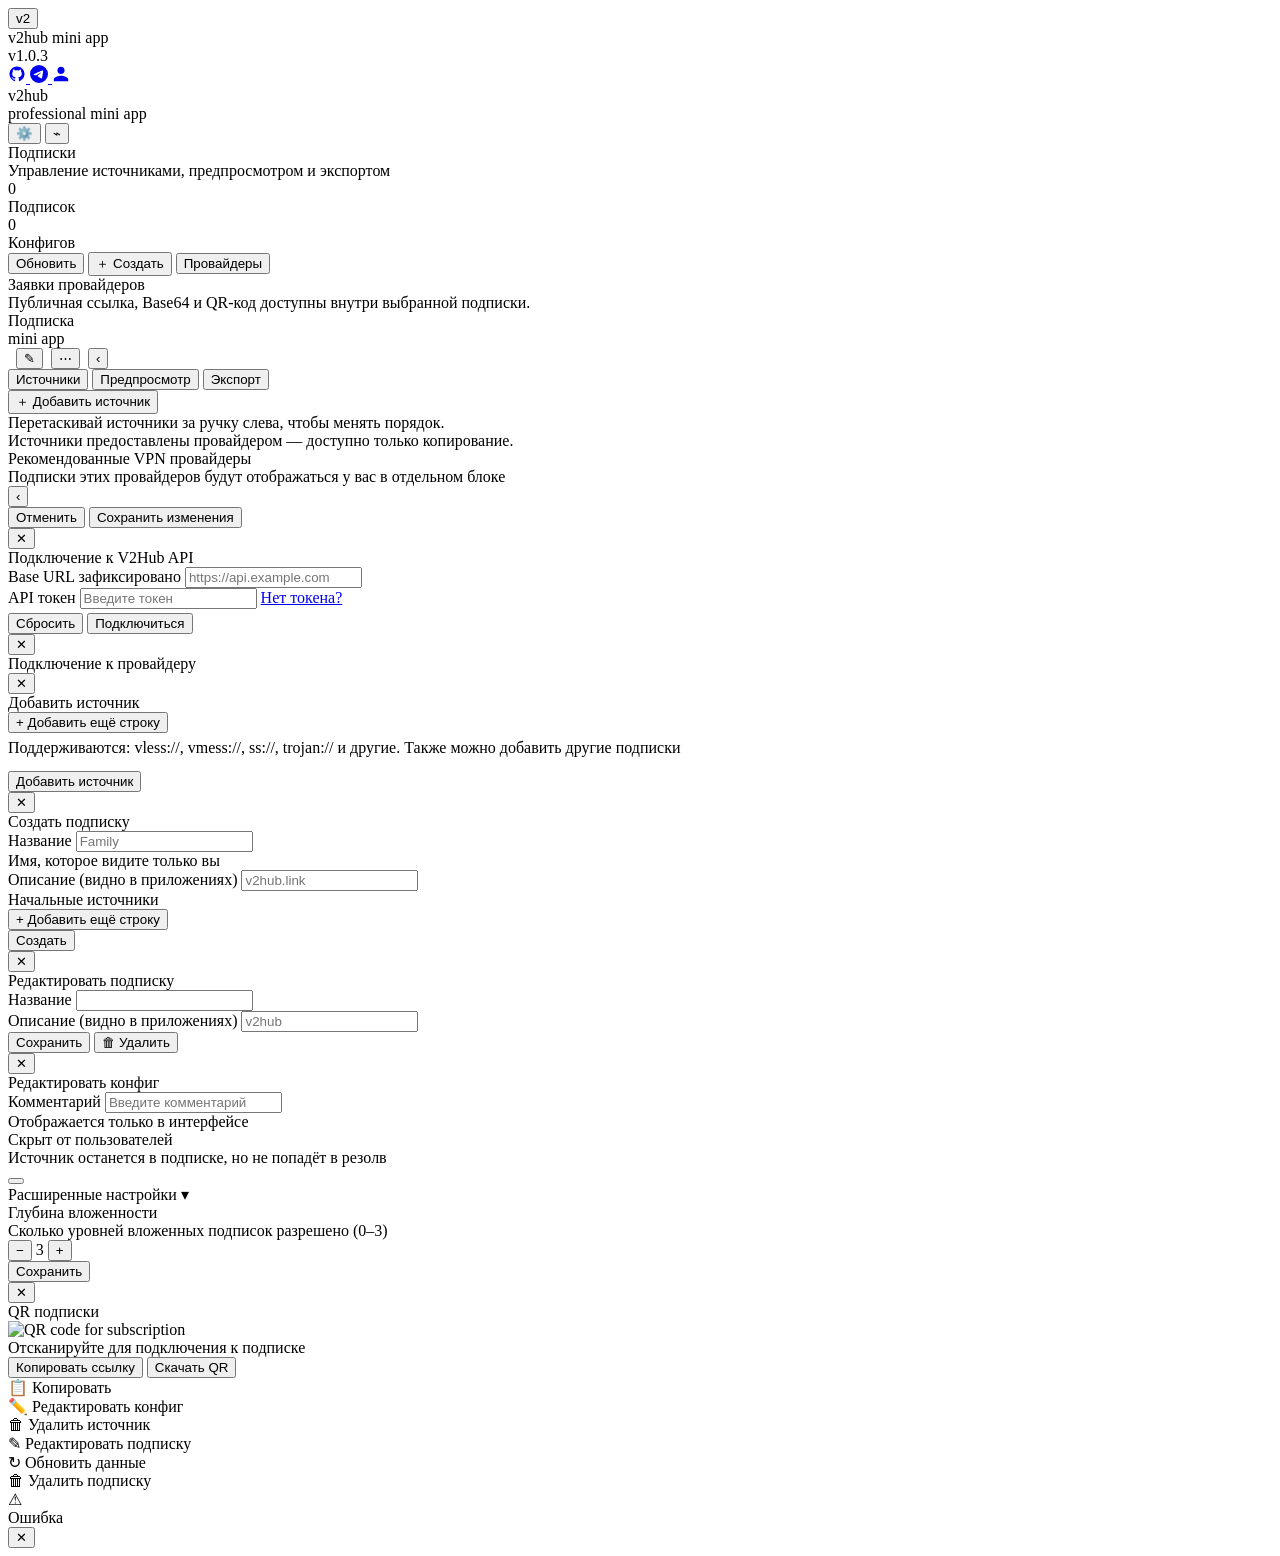
==== frontend/index.html @ 5d33c719 "fix(providers): improve provider connection management Move pending provider connections below user " ====
<!doctype html>
<html lang="ru">
  <head>
    <meta charset="utf-8" />
    <meta
      name="viewport"
      content="width=device-width, initial-scale=1, maximum-scale=1, user-scalable=no"
    />
    <title>v2hub</title>

    <!-- Telegram Mini Apps SDK -->
    <script src="https://telegram.org/js/telegram-web-app.js"></script>

    <!-- styles -->
    <link rel="stylesheet" href="/static/styles/variables.css" />
    <link rel="stylesheet" href="/static/styles/base.css" />
    <link rel="stylesheet" href="/static/styles/layout.css" />
    <link rel="stylesheet" href="/static/styles/components.css" />
    <link rel="stylesheet" href="/static/styles/components-advanced.css" />
    <link rel="stylesheet" href="/static/styles/modals.css" />
    <link rel="stylesheet" href="/static/styles/mobile.css" />
    <!-- styles -->
  </head>

  <body>
    <div class="app-shell">
      <div class="app">
        <header class="topbar">
          <div class="brand">
            <button
              class="brand-mark"
              type="button"
              id="brand-mark-btn"
              onclick="toggleAboutPopup()"
              title="О приложении"
              aria-label="О приложении"
            >
              v2
            </button>

            <!-- About popup -->
            <div class="about-popup" id="about-popup" aria-hidden="true">
              <div class="about-name">v2hub mini app</div>
              <div class="about-version" id="about-version">v1.0.3</div>
              <div class="about-links">
                <a
                  class="about-link"
                  href="https://github.com/nestthub"
                  target="_blank"
                  rel="noopener"
                  title="GitHub"
                >
                  <svg
                    viewBox="0 0 24 24"
                    fill="currentColor"
                    width="18"
                    height="18"
                  >
                    <path
                      d="M12 2C6.477 2 2 6.477 2 12c0 4.418 2.865 8.166 6.839 9.489.5.092.682-.217.682-.482 0-.237-.009-.868-.014-1.703-2.782.605-3.369-1.342-3.369-1.342-.454-1.154-1.11-1.462-1.11-1.462-.908-.62.069-.608.069-.608 1.003.07 1.531 1.03 1.531 1.03.892 1.529 2.341 1.087 2.91.832.092-.647.35-1.088.636-1.338-2.22-.253-4.555-1.11-4.555-4.943 0-1.091.39-1.984 1.029-2.683-.103-.253-.446-1.27.098-2.647 0 0 .84-.268 2.75 1.026A9.578 9.578 0 0 1 12 6.836a9.59 9.59 0 0 1 2.504.337c1.909-1.294 2.747-1.026 2.747-1.026.546 1.377.202 2.394.1 2.647.64.699 1.028 1.592 1.028 2.683 0 3.842-2.339 4.687-4.566 4.935.359.309.678.919.678 1.852 0 1.336-.012 2.415-.012 2.741 0 .267.18.578.688.48C19.138 20.163 22 16.418 22 12c0-5.523-4.477-10-10-10z"
                    />
                  </svg>
                </a>
                <a
                  class="about-link"
                  href="https://t.me/v2hubot"
                  target="_blank"
                  rel="noopener"
                  title="Telegram бот"
                >
                  <svg
                    viewBox="0 0 24 24"
                    fill="currentColor"
                    width="18"
                    height="18"
                  >
                    <path
                      d="M11.944 0A12 12 0 0 0 0 12a12 12 0 0 0 12 12 12 12 0 0 0 12-12A12 12 0 0 0 12 0a12 12 0 0 0-.056 0zm4.962 7.224c.1-.002.321.023.465.14a.506.506 0 0 1 .171.325c.016.093.036.306.02.472-.18 1.898-.962 6.502-1.36 8.627-.168.9-.499 1.201-.82 1.23-.696.065-1.225-.46-1.9-.902-1.056-.693-1.653-1.124-2.678-1.8-1.185-.78-.417-1.21.258-1.91.177-.184 3.247-2.977 3.307-3.23.007-.032.014-.15-.056-.212s-.174-.041-.249-.024c-.106.024-1.793 1.14-5.061 3.345-.48.33-.913.49-1.302.48-.428-.008-1.252-.241-1.865-.44-.752-.245-1.349-.374-1.297-.789.027-.216.325-.437.893-.663 3.498-1.524 5.83-2.529 6.998-3.014 3.332-1.386 4.025-1.627 4.476-1.635z"
                    />
                  </svg>
                </a>
                <a
                  class="about-link"
                  href="https://t.me/nestt"
                  target="_blank"
                  rel="noopener"
                  title="Разработчик"
                >
                  <svg
                    viewBox="0 0 24 24"
                    fill="currentColor"
                    width="18"
                    height="18"
                  >
                    <path
                      d="M12 12c2.7 0 4.8-2.1 4.8-4.8S14.7 2.4 12 2.4 7.2 4.5 7.2 7.2 9.3 12 12 12zm0 2.4c-3.2 0-9.6 1.6-9.6 4.8v2.4h19.2v-2.4c0-3.2-6.4-4.8-9.6-4.8z"
                    />
                  </svg>
                </a>
              </div>
            </div>

            <div class="brand-copy">
              <div class="brand-title">v2hub</div>
              <div class="brand-subtitle">professional mini app</div>
            </div>
          </div>
          <div class="topbar-actions">
            <button
              id="btn-settings"
              class="icon-btn primary"
              type="button"
              onclick="openSettings()"
              title="Настройки"
            >
              ⚙️
            </button>

            <button
              id="btn-connect"
              class="icon-btn primary"
              type="button"
              onclick="openConnectModal()"
              title="Подключение"
            >
              ⌁
            </button>
          </div>
        </header>

        <div class="layout">
          <!-- List Screen -->
          <section class="panel screen active" id="screen-list">
            <div class="detail-head">
              <div>
                <div class="detail-title">Подписки</div>
                <div class="detail-subtitle">
                  Управление источниками, предпросмотром и экспортом
                </div>
              </div>
            </div>
            <div class="section">
              <div class="stats-row">
                <div class="stat">
                  <div class="stat-value" id="stat-subs">0</div>
                  <div class="stat-label">Подписок</div>
                </div>
                <div class="stat">
                  <div class="stat-value" id="stat-sources">0</div>
                  <div class="stat-label">Конфигов</div>
                </div>
              </div>
              <div class="toolbar">
                <button
                  class="btn btn-secondary"
                  type="button"
                  onclick="reloadAll()"
                >
                  Обновить
                </button>
                <button
                  class="btn btn-primary"
                  type="button"
                  onclick="openCreateModal()"
                >
                  ＋ Создать
                </button>
                <button
                  class="btn btn-secondary"
                  type="button"
                  onclick="openProviders()"
                >
                  Провайдеры
                </button>
              </div>
              <div class="list" id="subs-list"></div>
              <div class="section hidden" id="pending-providers-section">
                <div class="pending-providers-header">
                  <span class="pending-providers-title"
                    >Заявки провайдеров</span
                  >
                </div>
                <div
                  class="pending-providers-list"
                  id="pending-providers-list"
                ></div>
              </div>
              <div class="connect-banner">
                Публичная ссылка, Base64 и QR-код доступны внутри выбранной
                подписки.
              </div>
            </div>
          </section>

          <!-- Editor Screen -->
          <section class="panel screen" id="screen-editor">
            <div class="editor-shell">
              <div class="detail-head">
                <div style="min-width: 0; flex: 1">
                  <div class="detail-title" id="editor-title">Подписка</div>
                  <div class="detail-subtitle" id="editor-subtitle">
                    mini app
                  </div>
                </div>
                <div
                  style="
                    display: flex;
                    gap: 8px;
                    align-items: center;
                    flex-shrink: 0;
                  "
                >
                  <div
                    class="provider-badge hidden"
                    id="editor-provider-badge"
                    role="button"
                    tabindex="0"
                    title="Показать статус подключения к провайдеру"
                    onclick="openProviderConnectionModal()"
                    onkeydown="
                      if (event.key === 'Enter' || event.key === ' ') {
                        event.preventDefault();
                        openProviderConnectionModal();
                      }
                    "
                  ></div>
                  <button
                    class="icon-btn"
                    type="button"
                    id="edit-sub-btn"
                    onclick="openEditSubModal()"
                    title="Редактировать"
                  >
                    ✎
                  </button>
                  <button
                    class="icon-btn"
                    type="button"
                    id="editor-menu-btn"
                    onclick="openEditorMenu(event)"
                    title="Меню"
                  >
                    ⋯
                  </button>
                  <button
                    class="icon-btn"
                    type="button"
                    onclick="goBack()"
                    title="Назад"
                  >
                    ‹
                  </button>
                </div>
              </div>
              <div class="tabs">
                <button
                  class="tab active"
                  type="button"
                  data-tab="sources"
                  onclick="switchTab('sources')"
                >
                  Источники
                </button>
                <button
                  class="tab"
                  type="button"
                  data-tab="preview"
                  onclick="switchTab('preview')"
                >
                  Предпросмотр
                </button>
                <button
                  class="tab"
                  type="button"
                  data-tab="export"
                  onclick="switchTab('export')"
                >
                  Экспорт
                </button>
              </div>
              <div class="content tab-content" id="tab-sources">
                <div class="sources-toolbar" id="sources-toolbar">
                  <button
                    class="btn btn-secondary"
                    type="button"
                    id="add-source-btn"
                    onclick="openAddSourceModal()"
                  >
                    ＋ Добавить источник
                  </button>
                  <div class="hint" id="sources-reorder-hint">
                    Перетаскивай источники за ручку слева, чтобы менять порядок.
                  </div>
                  <div class="hint hidden" id="sources-readonly-hint">
                    Источники предоставлены провайдером — доступно только
                    копирование.
                  </div>
                </div>
                <div class="sources-list" id="sources-list"></div>
                <div class="drag-hint" id="drag-hint" style="display: none">
                  Перетащите источник для изменения порядка
                </div>
              </div>
              <div
                class="content tab-content"
                id="tab-preview"
                style="display: none"
              >
                <div class="preview-grid" id="stats-grid"></div>
                <div class="preview-box" id="preview-box"></div>
                <div class="preview-footer" id="preview-footer"></div>
              </div>
              <div
                class="content tab-content"
                id="tab-export"
                style="display: none"
              >
                <div class="export-grid">
                  <div class="export-block">
                    <div class="export-label">Публичная ссылка</div>
                    <div class="export-desc">
                      Используйте её для подключения к подписке
                    </div>
                    <div class="export-box">
                      <div class="export-value" id="export-url">—</div>
                      <button
                        class="copy-btn"
                        type="button"
                        onclick="copyExportUrl()"
                      >
                        ⎘
                      </button>
                    </div>
                  </div>
                  <div class="export-block">
                    <div class="export-label">Base64</div>
                    <div class="export-desc">
                      Строка для клиентов, поддерживающих импорт подписок
                    </div>
                    <div class="export-box">
                      <div class="export-value" id="export-b64">—</div>
                      <button
                        class="copy-btn"
                        type="button"
                        onclick="copyB64()"
                      >
                        ⎘
                      </button>
                    </div>
                  </div>
                  <div class="export-actions">
                    <button
                      class="btn btn-secondary"
                      type="button"
                      onclick="copyExportUrl()"
                    >
                      Копировать ссылку
                    </button>
                    <button
                      class="btn btn-secondary"
                      type="button"
                      onclick="openQrModal()"
                    >
                      QR подписки
                    </button>
                    <button
                      class="btn btn-primary"
                      type="button"
                      onclick="downloadBundle()"
                    >
                      Скачать
                    </button>
                  </div>
                </div>
              </div>
            </div>
          </section>

          <!-- Recommended Providers Screen -->
          <section class="panel screen" id="screen-providers">
            <div class="detail-head">
              <div>
                <div class="detail-title">Рекомендованные VPN провайдеры</div>
                <div class="detail-subtitle">
                  Подписки этих провайдеров будут отображаться у вас в отдельном
                  блоке
                </div>
              </div>
              <button
                class="icon-btn"
                type="button"
                onclick="goBackToList()"
                title="Назад"
              >
                ‹
              </button>
            </div>

            <div class="section">
              <div class="list" id="providers-list"></div>
            </div>
          </section>
        </div>
      </div>
    </div>

    <!-- Save bar: fixed at bottom of viewport, shown when there are unsaved changes -->
    <div class="save-bar" id="save-bar">
      <button
        class="btn btn-secondary"
        type="button"
        onclick="discardChanges()"
      >
        Отменить
      </button>
      <button class="btn btn-primary" type="button" onclick="saveChanges()">
        Сохранить изменения
      </button>
    </div>

    <!-- Connect Modal -->
    <div class="modal-overlay" id="modal-connect">
      <div class="modal">
        <div class="modal-handle"></div>
        <button
          class="modal-close"
          type="button"
          onclick="closeModal('modal-connect')"
        >
          ✕
        </button>
        <div class="modal-title">Подключение к V2Hub API</div>
        <div class="input-group" id="url-input-group">
          <label class="input-label">
            Base URL
            <span class="fixed-badge hidden" id="url-fixed-badge"
              >зафиксировано</span
            >
          </label>
          <input
            class="input-field"
            id="connect-base-url"
            type="url"
            placeholder="https://api.example.com"
            autocomplete="off"
          />
        </div>
        <div class="input-group">
          <label class="input-label">API токен</label>
          <input
            class="input-field"
            id="connect-api-token"
            type="password"
            placeholder="Введите токен"
            autocomplete="off"
          />
          <a
            class="input-hint input-hint-link"
            href="https://t.me/v2hubot?start=token"
            target="_blank"
            rel="noopener"
            >Нет токена?</a
          >
        </div>
        <div class="modal-footer" style="margin-top: 4px">
          <button class="btn btn-ghost" type="button" onclick="disconnect()">
            Сбросить
          </button>
          <button class="btn btn-primary" type="button" onclick="connect()">
            Подключиться
          </button>
        </div>
      </div>
    </div>

    <!-- Provider Connection Modal -->
    <div class="modal-overlay" id="modal-provider-connection">
      <div class="modal">
        <div class="modal-handle"></div>
        <button
          class="modal-close"
          type="button"
          onclick="closeModal('modal-provider-connection')"
        >
          ✕
        </button>
        <div class="modal-title">Подключение к провайдеру</div>
        <div id="provider-connection-body"></div>
      </div>
    </div>

    <!-- Add Source Modal -->
    <div class="modal-overlay" id="modal-add-source">
      <div class="modal">
        <div class="modal-handle"></div>
        <button
          class="modal-close"
          type="button"
          onclick="closeModal('modal-add-source')"
        >
          ✕
        </button>
        <div class="modal-title">Добавить источник</div>

        <div class="source-row-list" id="add-source-rows"></div>

        <button class="add-row-btn" type="button" onclick="addSourceRow()">
          + Добавить ещё строку
        </button>

        <div class="input-hint" style="margin-top: 6px; margin-bottom: 14px">
          Поддерживаются: vless://, vmess://, ss://, trojan:// и другие. Также
          можно добавить другие подписки
        </div>

        <button
          class="btn btn-primary btn-full"
          type="button"
          onclick="addSource()"
        >
          Добавить источник<span id="add-source-count"></span>
        </button>
      </div>
    </div>

    <!-- Create Subscription Modal -->
    <div class="modal-overlay" id="modal-create-sub">
      <div class="modal">
        <div class="modal-handle"></div>
        <button
          class="modal-close"
          type="button"
          onclick="closeModal('modal-create-sub')"
        >
          ✕
        </button>
        <div class="modal-title">Создать подписку</div>
        <div class="input-group">
          <label class="input-label">Название</label>
          <input
            class="input-field"
            id="create-name"
            type="text"
            placeholder="Family"
            maxlength="64"
            autocomplete="off"
          />
          <div class="input-hint">Имя, которое видите только вы</div>
        </div>
        <div class="input-group">
          <label class="input-label">Описание (видно в приложениях)</label>
          <input
            class="input-field"
            id="create-desc"
            type="text"
            placeholder="v2hub.link"
            maxlength="255"
            autocomplete="off"
          />
        </div>

        <div class="input-group">
          <label class="input-label">Начальные источники</label>
          <div class="source-row-list" id="create-source-rows"></div>
          <button
            class="add-row-btn"
            type="button"
            onclick="addCreateSourceRow()"
          >
            + Добавить ещё строку
          </button>
        </div>

        <button
          class="btn btn-primary btn-full"
          type="button"
          onclick="createSubscription()"
        >
          Создать
        </button>
      </div>
    </div>

    <!-- Edit Subscription Modal -->
    <div class="modal-overlay" id="modal-edit-sub">
      <div class="modal">
        <div class="modal-handle"></div>

        <button
          class="modal-close"
          type="button"
          onclick="closeModal('modal-edit-sub')"
        >
          ✕
        </button>

        <div class="modal-title">Редактировать подписку</div>

        <div class="input-group">
          <label class="input-label">Название</label>
          <input
            class="input-field"
            id="edit-sub-name"
            type="text"
            maxlength="64"
            autocomplete="off"
          />
        </div>

        <div class="input-group">
          <label class="input-label">Описание (видно в приложениях)</label>
          <input
            class="input-field"
            id="edit-sub-desc"
            type="text"
            maxlength="255"
            placeholder="v2hub"
            autocomplete="off"
          />
        </div>

        <div class="modal-footer">
          <button class="btn btn-primary" type="button" onclick="saveSubEdit()">
            Сохранить
          </button>

          <button
            class="btn btn-danger btn-primary"
            type="button"
            onclick="deleteSubConfirm()"
          >
            🗑 Удалить
          </button>
        </div>
      </div>
    </div>

    <!-- Edit Source Comment Modal -->
    <div class="modal-overlay" id="modal-edit-source-comment">
      <div class="modal">
        <div class="modal-handle"></div>

        <button
          class="modal-close"
          type="button"
          onclick="closeModal('modal-edit-source-comment')"
        >
          ✕
        </button>

        <div class="modal-title" id="source-settings-title">
          Редактировать конфиг
        </div>

        <div class="input-group" id="source-comment-group">
          <label class="input-label">Комментарий</label>

          <input
            class="input-field"
            id="edit-source-comment"
            type="text"
            maxlength="255"
            autocomplete="off"
            placeholder="Введите комментарий"
          />

          <div class="input-hint" id="source-comment-hint">
            Отображается только в интерфейсе
          </div>
        </div>

        <div class="setting-row">
          <div class="setting-row-text">
            <div class="setting-row-title">Скрыт от пользователей</div>
            <div class="setting-row-hint">
              Источник останется в подписке, но не попадёт в резолв
            </div>
          </div>
          <button
            type="button"
            class="toggle-switch"
            id="edit-source-hidden-toggle"
            role="switch"
            aria-checked="false"
            onclick="toggleSourceHiddenInModal()"
          ></button>
        </div>

        <div
          class="advanced-toggle"
          id="source-advanced-toggle"
          onclick="toggleSourceAdvanced()"
        >
          <span>Расширенные настройки</span>
          <span class="advanced-toggle-chevron">▾</span>
        </div>

        <div class="advanced-body" id="source-advanced-body">
          <div class="advanced-body-inner">
            <div class="setting-row">
              <div class="setting-row-text">
                <div class="setting-row-title">Глубина вложенности</div>
                <div class="setting-row-hint">
                  Сколько уровней вложенных подписок разрешено (0–3)
                </div>
              </div>
              <div class="depth-stepper">
                <button
                  type="button"
                  class="depth-stepper-btn"
                  id="depth-stepper-minus"
                  onclick="stepSourceDepth(-1)"
                >
                  −
                </button>
                <span class="depth-stepper-value" id="depth-stepper-value"
                  >3</span
                >
                <button
                  type="button"
                  class="depth-stepper-btn"
                  id="depth-stepper-plus"
                  onclick="stepSourceDepth(1)"
                >
                  +
                </button>
              </div>
            </div>
          </div>
        </div>

        <button
          class="btn btn-primary btn-full"
          type="button"
          onclick="saveSourceComment()"
        >
          Сохранить
        </button>
      </div>
    </div>

    <!-- QR Modal -->
    <div class="modal-overlay" id="modal-qr">
      <div class="modal">
        <div class="modal-handle"></div>

        <button
          class="modal-close"
          type="button"
          onclick="closeModal('modal-qr')"
        >
          ✕
        </button>

        <div class="modal-title">QR подписки</div>

        <div class="qr-card">
          <div class="qr-card-inner">
            <img
              id="qr-image"
              alt="QR code for subscription"
              class="qr-image"
            />
          </div>
          <div class="qr-caption">Отсканируйте для подключения к подписке</div>
        </div>

        <div class="modal-footer">
          <button
            class="btn btn-secondary"
            type="button"
            onclick="copyExportUrl()"
          >
            Копировать ссылку
          </button>

          <button class="btn btn-primary" type="button" onclick="downloadQr()">
            Скачать QR
          </button>
        </div>
      </div>
    </div>

    <!-- Context Menus -->
    <div class="ctx-menu" id="ctx-menu">
      <div class="ctx-menu-item" onclick="copySourceFromCtx()">
        📋 Копировать
      </div>

      <div
        class="ctx-menu-item"
        id="ctx-edit-comment"
        onclick="editSourceCommentFromCtx()"
      >
        ✏️ <span id="ctx-edit-comment-label">Редактировать конфиг</span>
      </div>

      <div class="ctx-menu-item" onclick="deleteSourceFromCtx()">
        🗑 Удалить источник
      </div>
    </div>

    <div class="editor-menu" id="editor-menu" style="min-width: 210px">
      <div
        class="editor-menu-item"
        id="editor-menu-edit"
        onclick="
          openEditSubModal();
          closeEditorMenu();
        "
      >
        ✎ Редактировать подписку
      </div>
      <div
        class="editor-menu-item"
        onclick="
          reloadSelected();
          closeEditorMenu();
        "
      >
        ↻ Обновить данные
      </div>
      <div class="editor-divider" id="editor-menu-danger-divider"></div>
      <div
        class="editor-menu-item danger"
        id="editor-menu-delete"
        onclick="
          deleteSubConfirm();
          closeEditorMenu();
        "
      >
        🗑 Удалить подписку
      </div>
    </div>

    <!-- Toast -->
    <div class="toast" id="toast"></div>

    <!-- Error Notification -->
    <div
      class="error-notification"
      id="error-notification"
      role="alert"
      aria-live="assertive"
    >
      <div class="error-notification-inner">
        <div class="error-notification-icon" id="error-icon">⚠</div>
        <div class="error-notification-body">
          <div class="error-notification-title" id="error-title">Ошибка</div>
          <div class="error-notification-message" id="error-message"></div>
          <div class="error-notification-hint" id="error-hint"></div>
        </div>
        <button
          class="error-notification-close"
          type="button"
          onclick="
            document
              .getElementById('error-notification')
              .classList.remove('show')
          "
          aria-label="Закрыть"
        >
          ✕
        </button>
      </div>
    </div>

    <!-- Scripts -->
    <script type="module" src="/static/scripts/main.js"></script>
  </body>
</html>
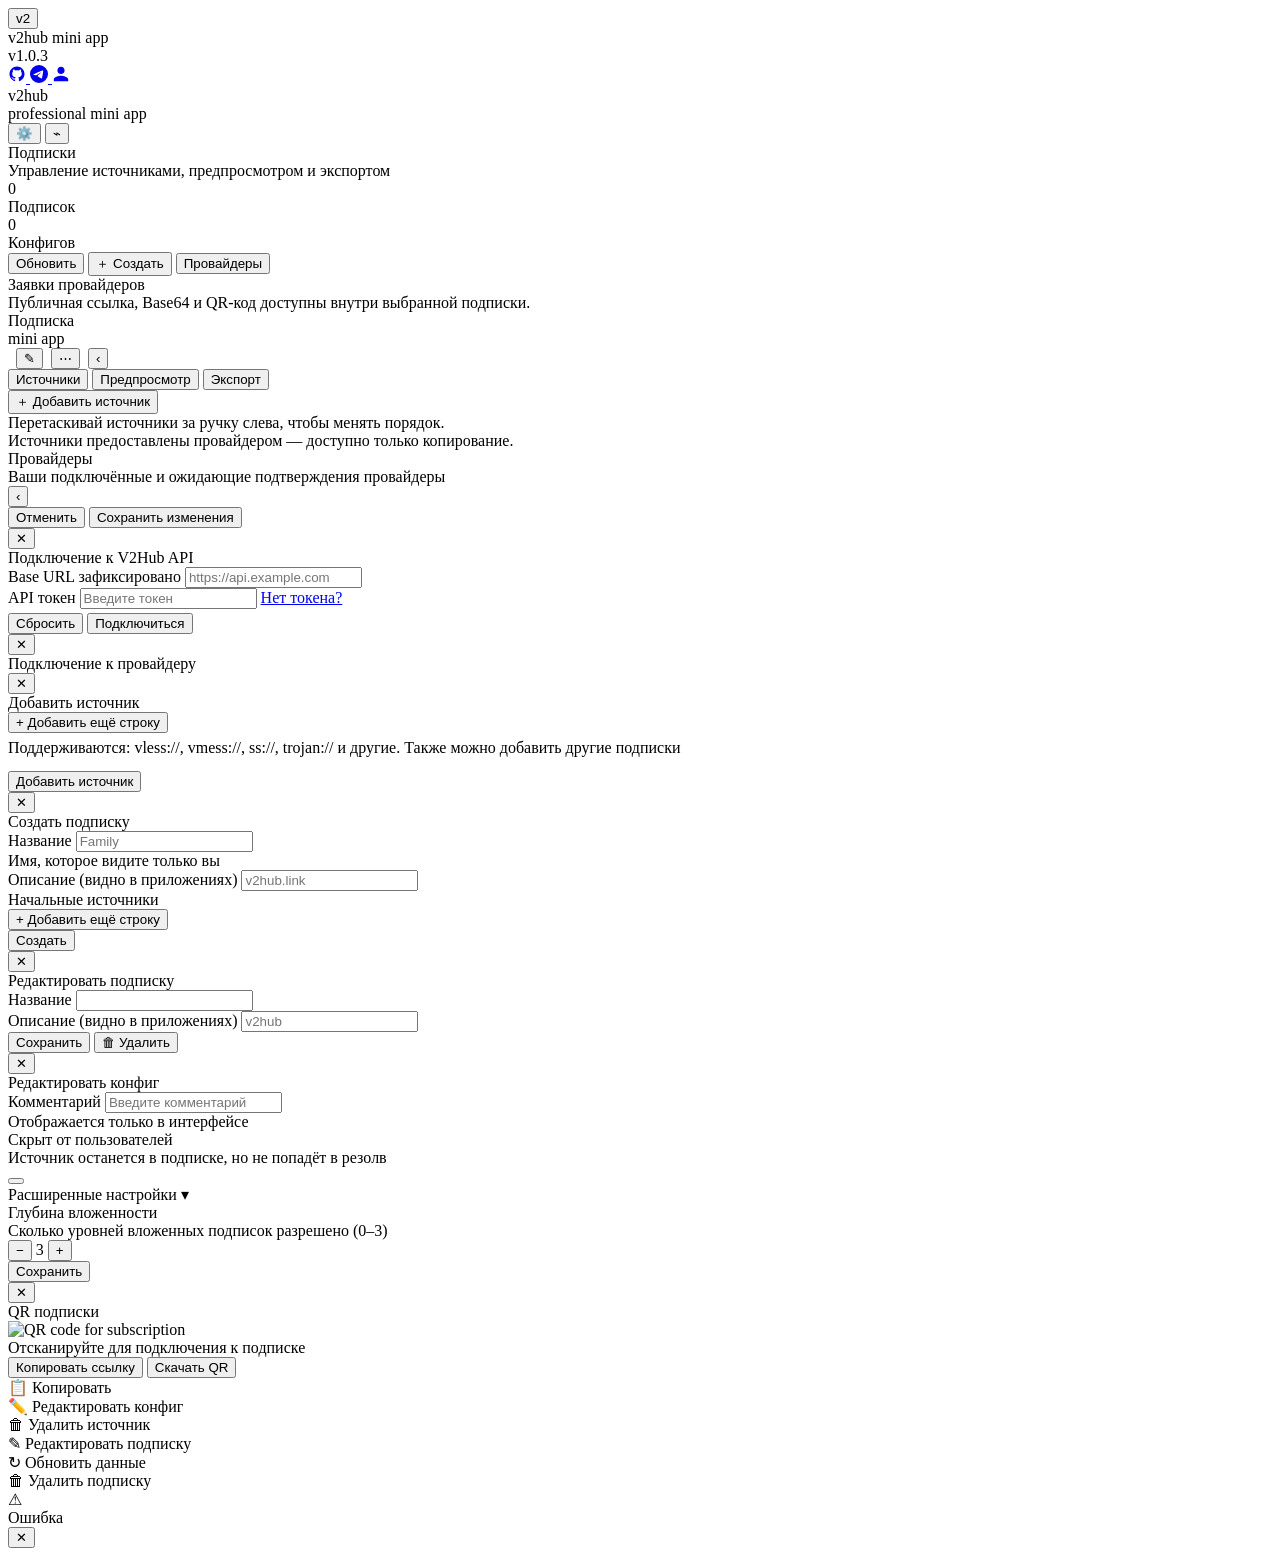
==== commit 04d749e2: "feat: revamp providers screen and connection cards" ====
--- a/frontend/index.html
+++ b/frontend/index.html
@@ -376,14 +376,13 @@
             </div>
           </section>
 
-          <!-- Recommended Providers Screen -->
+          <!-- User's Providers Screen -->
           <section class="panel screen" id="screen-providers">
             <div class="detail-head">
               <div>
-                <div class="detail-title">Рекомендованные VPN провайдеры</div>
+                <div class="detail-title">Провайдеры</div>
                 <div class="detail-subtitle">
-                  Подписки этих провайдеров будут отображаться у вас в отдельном
-                  блоке
+                  Ваши подключённые и ожидающие подтверждения провайдеры
                 </div>
               </div>
               <button
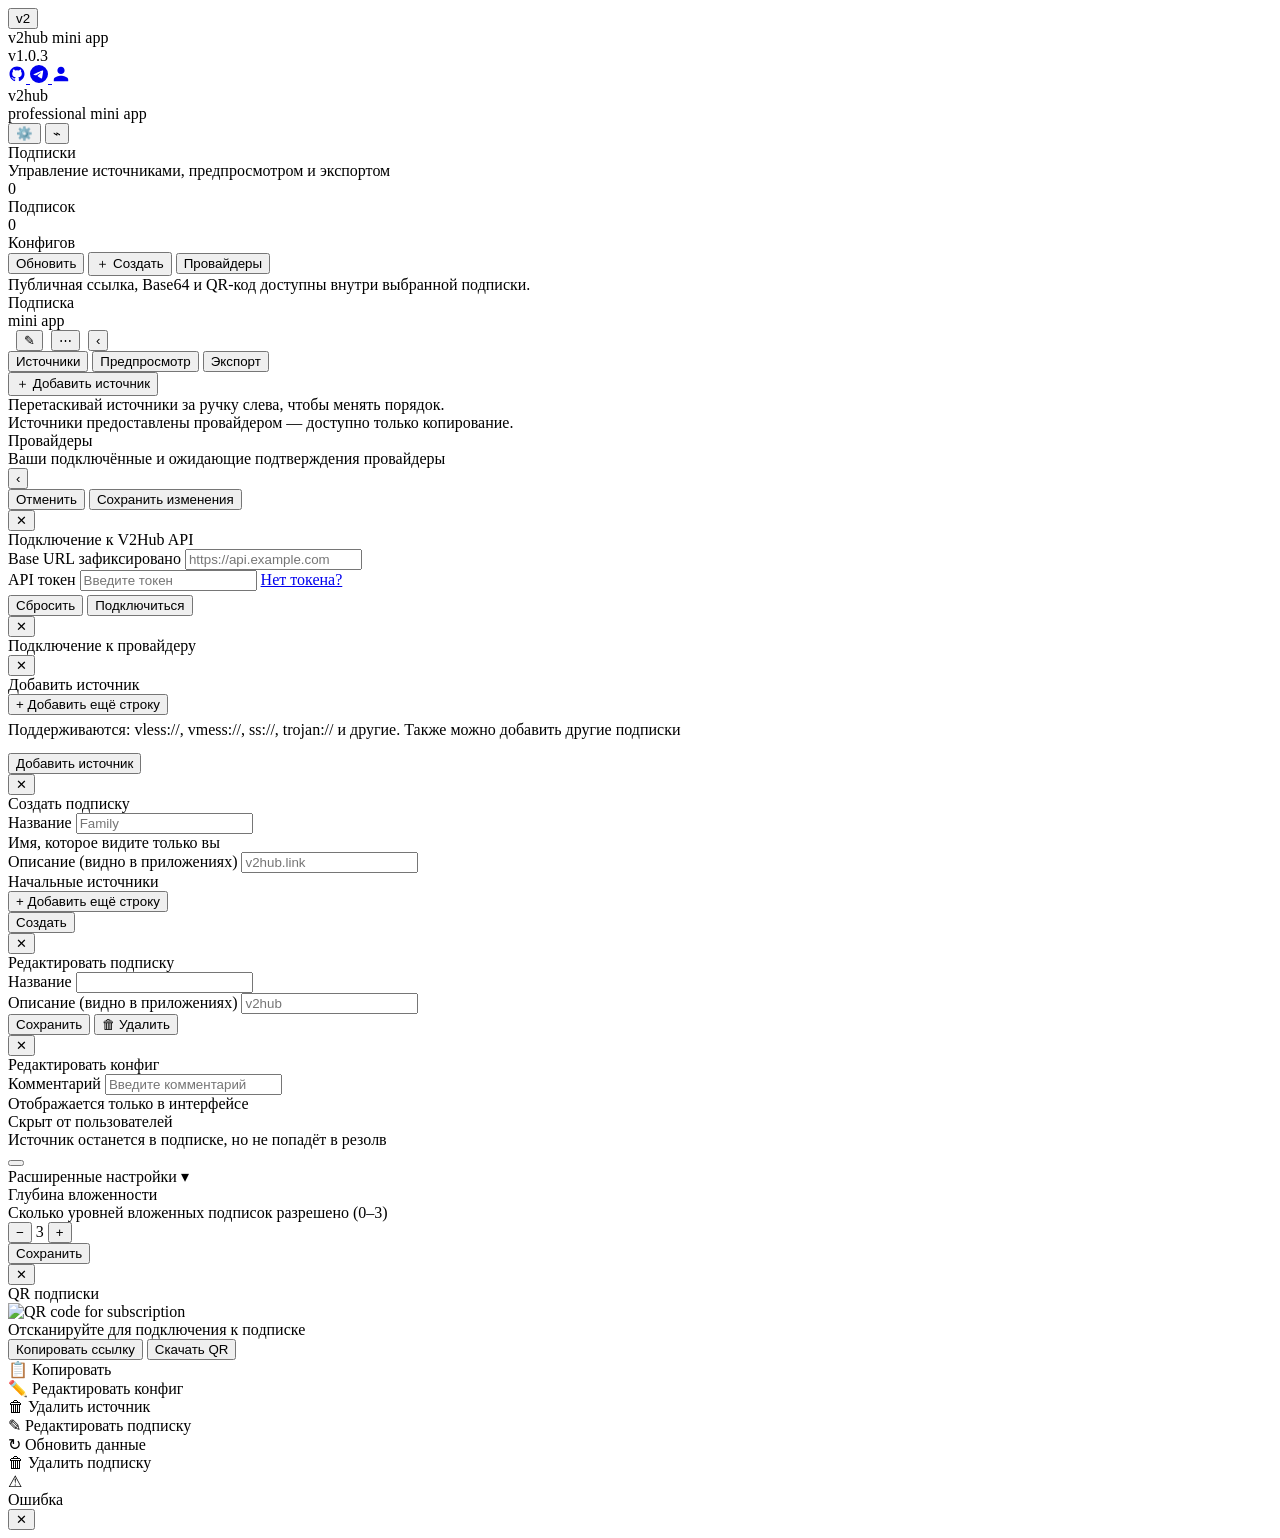
==== commit 2696b546: "feat: simplify provider groups and connection states" ====
--- a/frontend/index.html
+++ b/frontend/index.html
@@ -174,17 +174,6 @@
                 </button>
               </div>
               <div class="list" id="subs-list"></div>
-              <div class="section hidden" id="pending-providers-section">
-                <div class="pending-providers-header">
-                  <span class="pending-providers-title"
-                    >Заявки провайдеров</span
-                  >
-                </div>
-                <div
-                  class="pending-providers-list"
-                  id="pending-providers-list"
-                ></div>
-              </div>
               <div class="connect-banner">
                 Публичная ссылка, Base64 и QR-код доступны внутри выбранной
                 подписки.
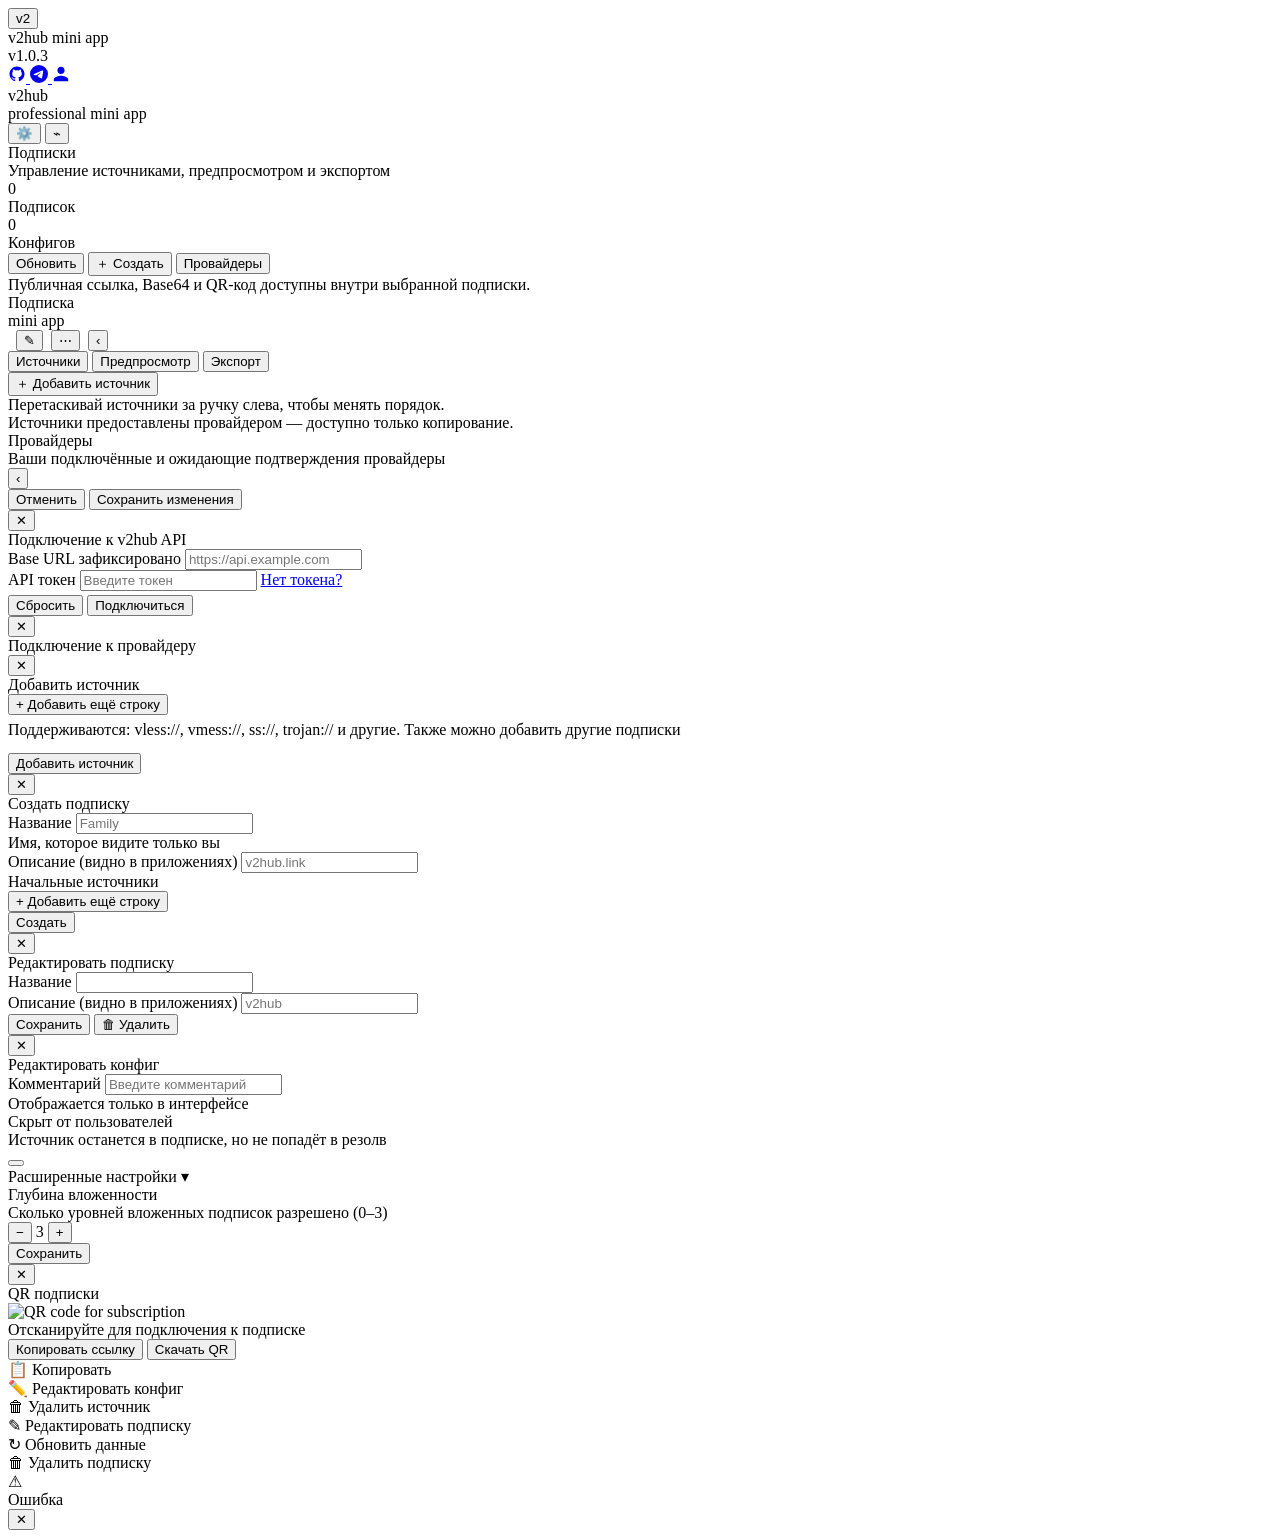
==== commit 6b66f5fb: "feat: rebrand v2hub panel and improve frontend theming and asset handling" ====
--- a/frontend/index.html
+++ b/frontend/index.html
@@ -7,6 +7,7 @@
       content="width=device-width, initial-scale=1, maximum-scale=1, user-scalable=no"
     />
     <title>v2hub</title>
+    <link rel="icon" type="image/svg+xml" href="/assets/logo.svg" />
 
     <!-- Telegram Mini Apps SDK -->
     <script src="https://telegram.org/js/telegram-web-app.js"></script>
@@ -23,6 +24,29 @@
   </head>
 
   <body>
+    <!--
+      Theme init: runs synchronously, as the very first thing in <body>,
+      before any of the markup below is parsed/painted and long before
+      main.js (a deferred module) ever runs. Dark is the default and is
+      already baked into :root in variables.css, so on first-ever visit
+      (no saved preference) nothing needs to change here — the page is
+      already dark. This only switches to light-theme when the user has
+      explicitly saved that preference, and it does so before paint,
+      eliminating the light-then-dark flash on reload.
+    -->
+    <script>
+      (function () {
+        try {
+          var saved = localStorage.getItem("v2hub_theme");
+          document.body.classList.add(
+            saved === "light" ? "light-theme" : "dark-theme",
+          );
+        } catch (e) {
+          document.body.classList.add("dark-theme");
+        }
+      })();
+    </script>
+
     <div class="app-shell">
       <div class="app">
         <header class="topbar">
@@ -417,7 +441,7 @@
         >
           ✕
         </button>
-        <div class="modal-title">Подключение к V2Hub API</div>
+        <div class="modal-title">Подключение к v2hub API</div>
         <div class="input-group" id="url-input-group">
           <label class="input-label">
             Base URL
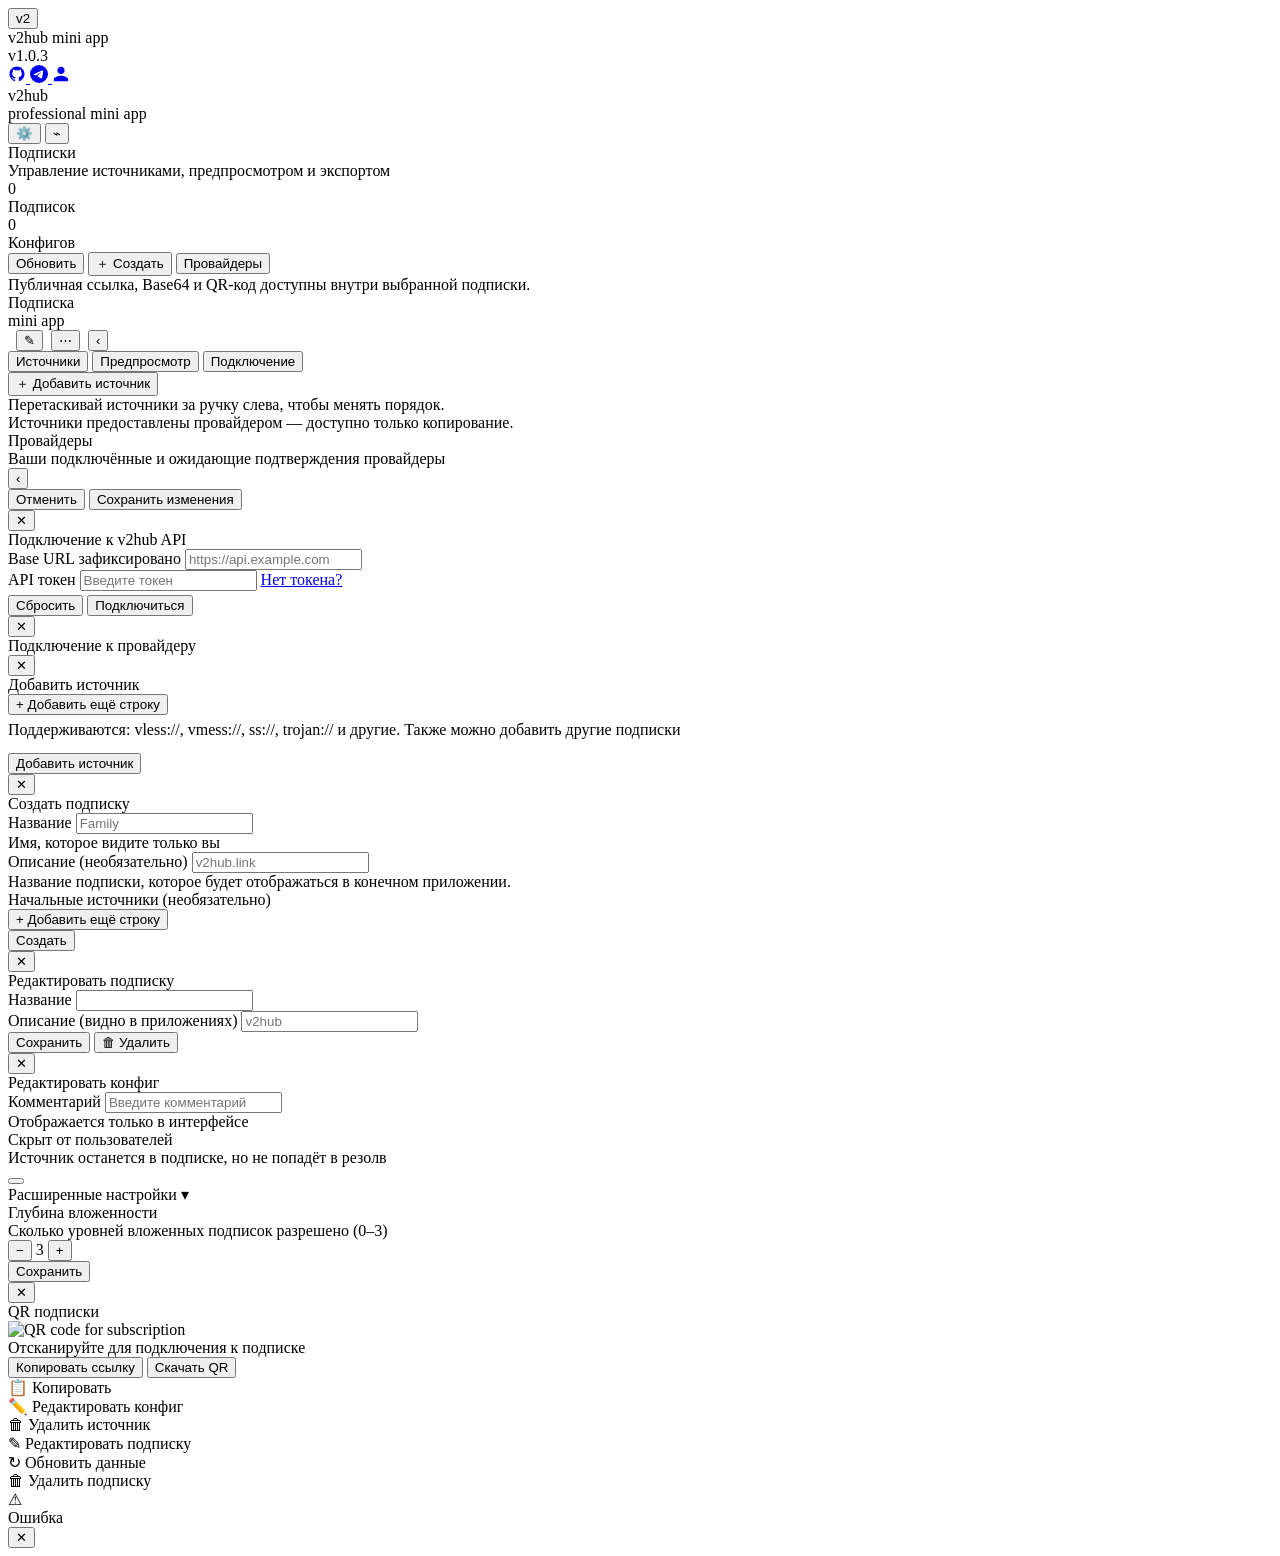
==== commit ba4f46cc: "feat(ui): update subscription connection tab" ====
--- a/frontend/index.html
+++ b/frontend/index.html
@@ -283,12 +283,12 @@
                   Предпросмотр
                 </button>
                 <button
-                  class="tab"
+                  class="tab tab-primary"
                   type="button"
                   data-tab="export"
                   onclick="switchTab('export')"
                 >
-                  Экспорт
+                  Подключение
                 </button>
               </div>
               <div class="content tab-content" id="tab-sources">
@@ -560,7 +560,7 @@
           <div class="input-hint">Имя, которое видите только вы</div>
         </div>
         <div class="input-group">
-          <label class="input-label">Описание (видно в приложениях)</label>
+          <label class="input-label">Описание (необязательно)</label>
           <input
             class="input-field"
             id="create-desc"
@@ -569,10 +569,13 @@
             maxlength="255"
             autocomplete="off"
           />
+          <div class="input-hint">
+            Название подписки, которое будет отображаться в конечном приложении.
+          </div>
         </div>
 
         <div class="input-group">
-          <label class="input-label">Начальные источники</label>
+          <label class="input-label">Начальные источники (необязательно)</label>
           <div class="source-row-list" id="create-source-rows"></div>
           <button
             class="add-row-btn"
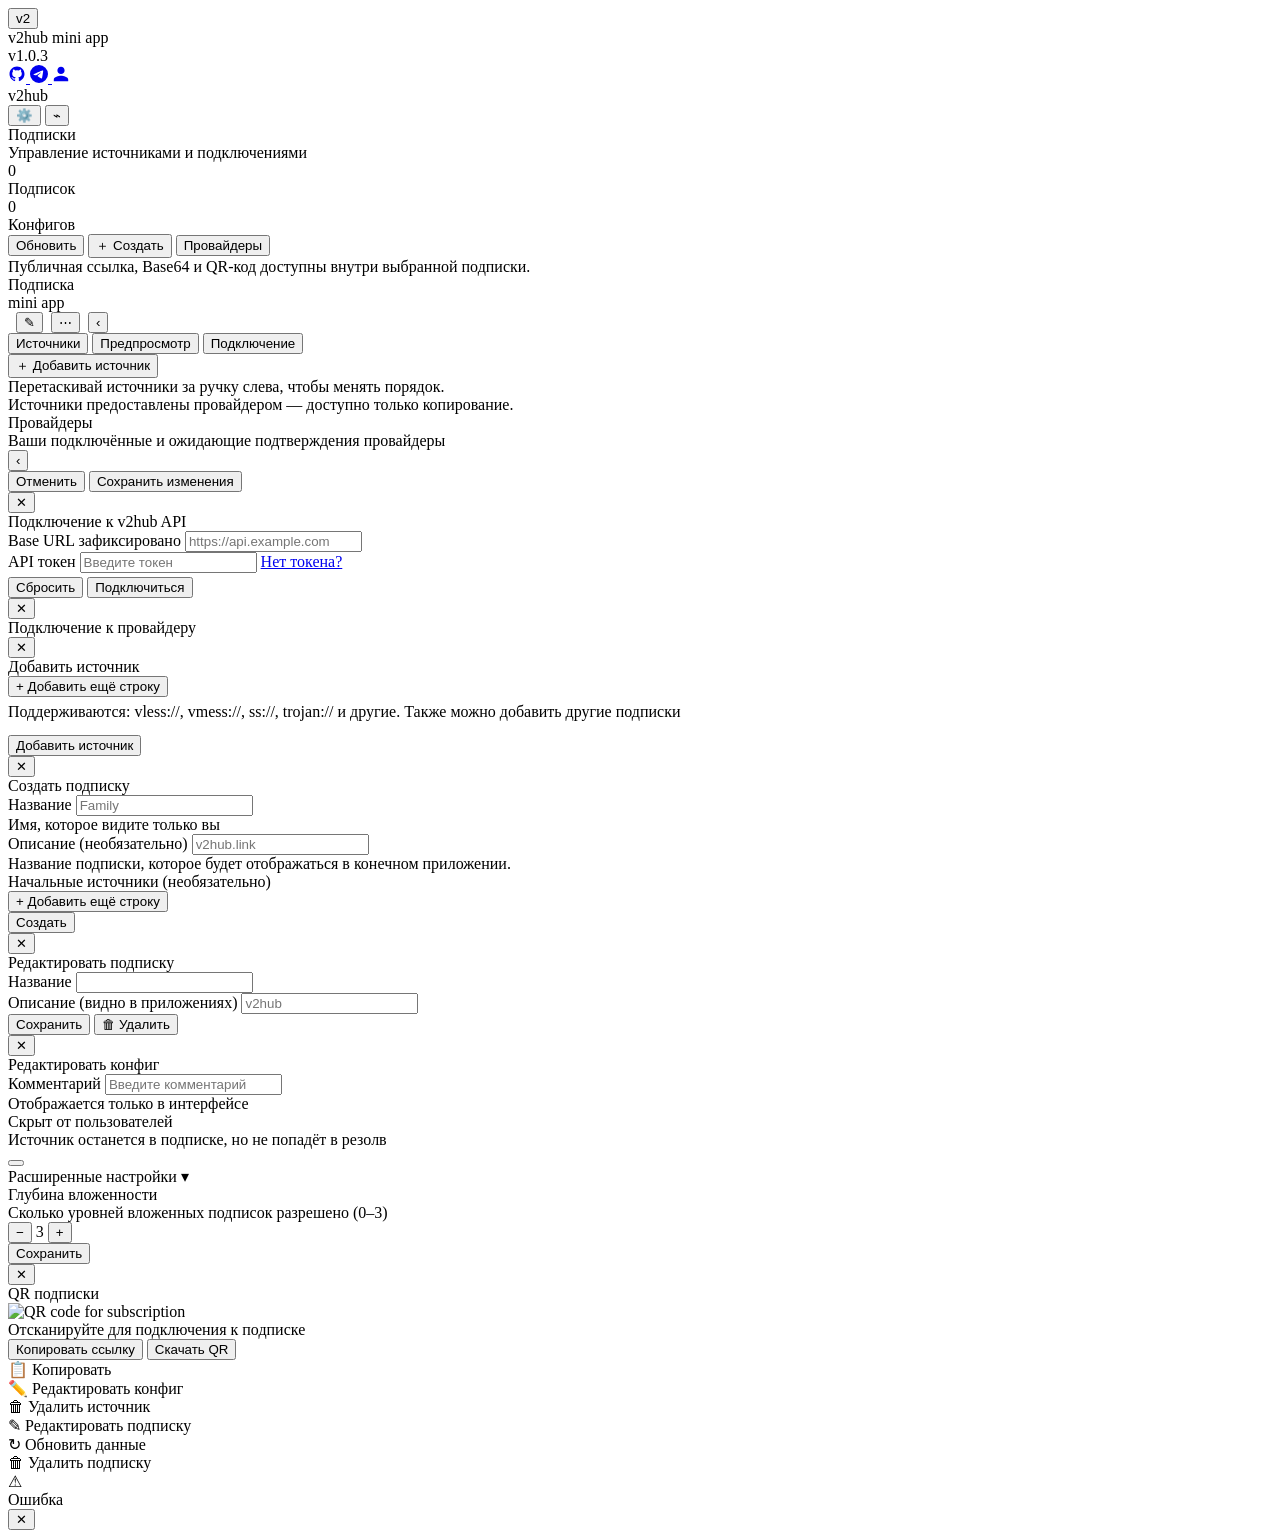
==== commit 6b8723c3: "feat(ui): update subscription connection labels and actions" ====
--- a/frontend/index.html
+++ b/frontend/index.html
@@ -126,7 +126,6 @@
 
             <div class="brand-copy">
               <div class="brand-title">v2hub</div>
-              <div class="brand-subtitle">professional mini app</div>
             </div>
           </div>
           <div class="topbar-actions">
@@ -159,7 +158,7 @@
               <div>
                 <div class="detail-title">Подписки</div>
                 <div class="detail-subtitle">
-                  Управление источниками, предпросмотром и экспортом
+                  Управление источниками и подключениями
                 </div>
               </div>
             </div>
@@ -330,9 +329,9 @@
               >
                 <div class="export-grid">
                   <div class="export-block">
-                    <div class="export-label">Публичная ссылка</div>
+                    <div class="export-label">Ссылка на подключение</div>
                     <div class="export-desc">
-                      Используйте её для подключения к подписке
+                      Скопируйте ссылку и вставьте в v2ray/v2bot/etc.
                     </div>
                     <div class="export-box">
                       <div class="export-value" id="export-url">—</div>
@@ -347,9 +346,6 @@
                   </div>
                   <div class="export-block">
                     <div class="export-label">Base64</div>
-                    <div class="export-desc">
-                      Строка для клиентов, поддерживающих импорт подписок
-                    </div>
                     <div class="export-box">
                       <div class="export-value" id="export-b64">—</div>
                       <button
@@ -370,18 +366,18 @@
                       Копировать ссылку
                     </button>
                     <button
-                      class="btn btn-secondary"
+                      class="btn btn-primary"
                       type="button"
                       onclick="openQrModal()"
                     >
                       QR подписки
                     </button>
                     <button
-                      class="btn btn-primary"
+                      class="btn btn-secondary"
                       type="button"
                       onclick="downloadBundle()"
                     >
-                      Скачать
+                      Сохранить в файл
                     </button>
                   </div>
                 </div>
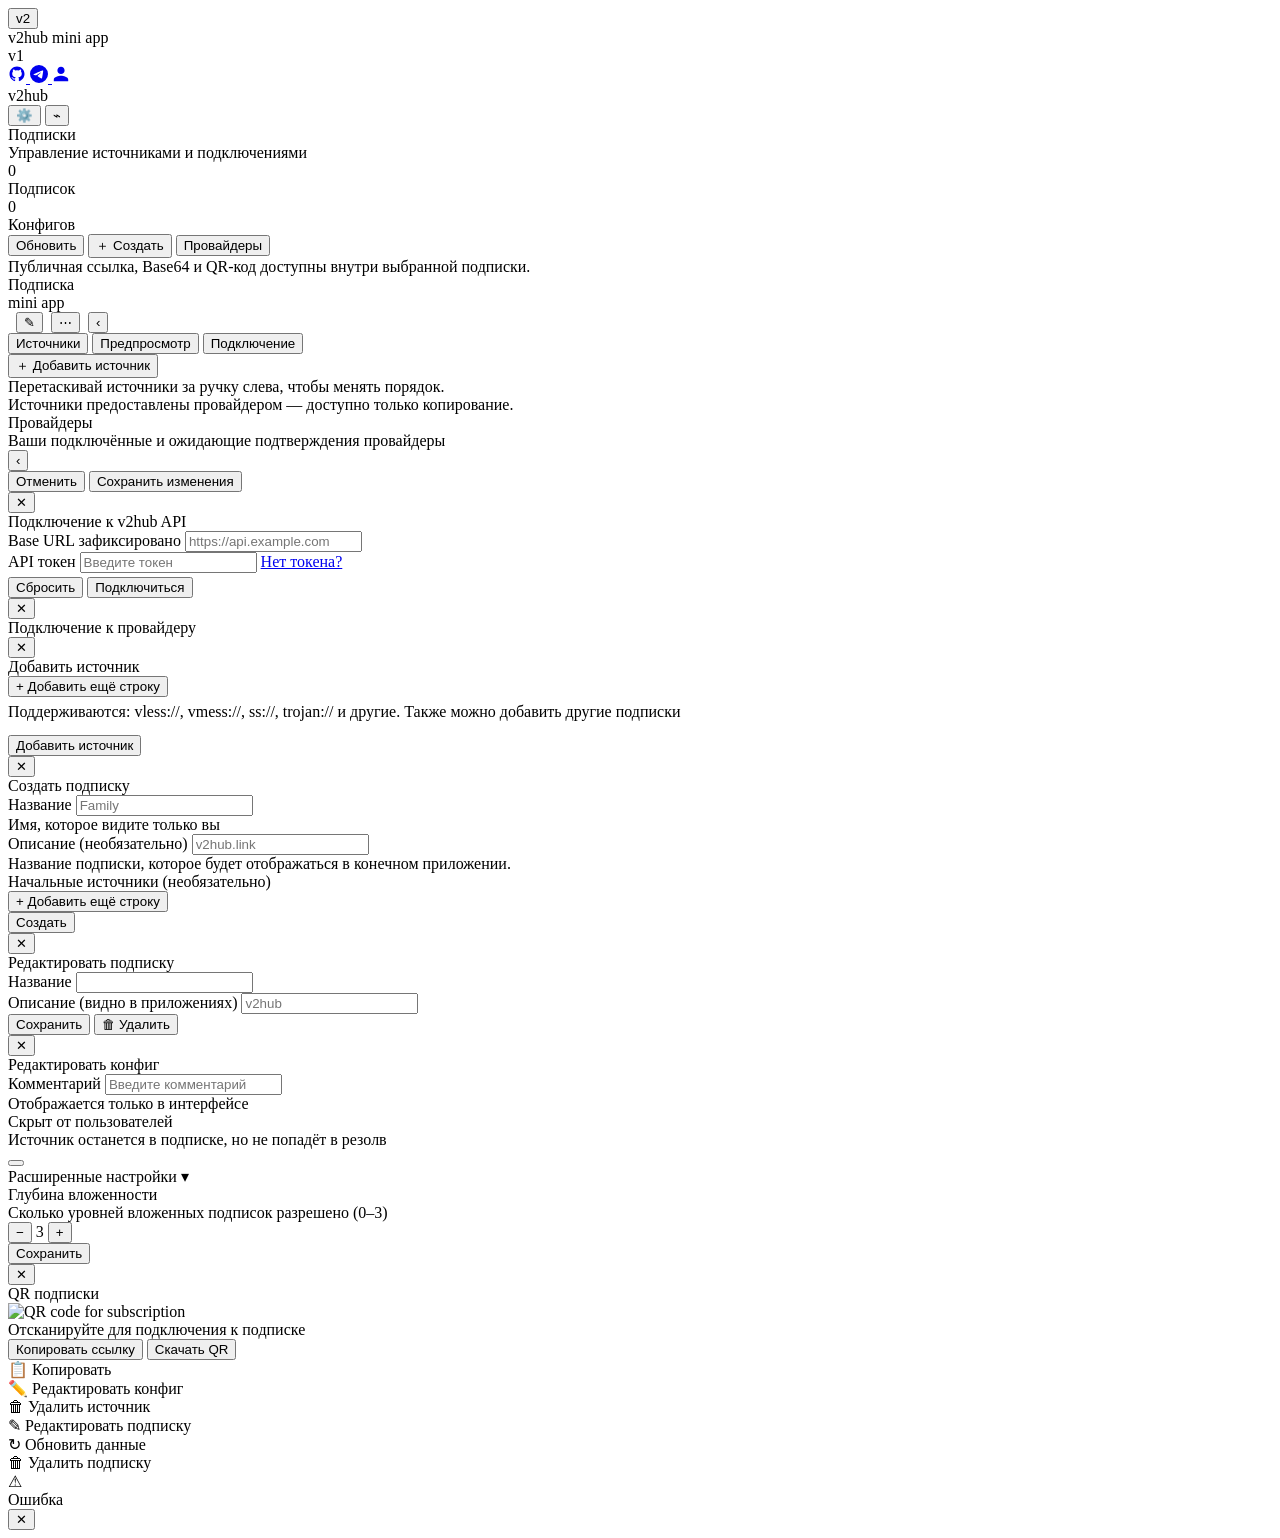
==== commit 7b6105eb: "feat: improve panel configuration, persistence, and UI" ====
--- a/frontend/index.html
+++ b/frontend/index.html
@@ -65,7 +65,7 @@
             <!-- About popup -->
             <div class="about-popup" id="about-popup" aria-hidden="true">
               <div class="about-name">v2hub mini app</div>
-              <div class="about-version" id="about-version">v1.0.3</div>
+              <div class="about-version" id="about-version">v1</div>
               <div class="about-links">
                 <a
                   class="about-link"
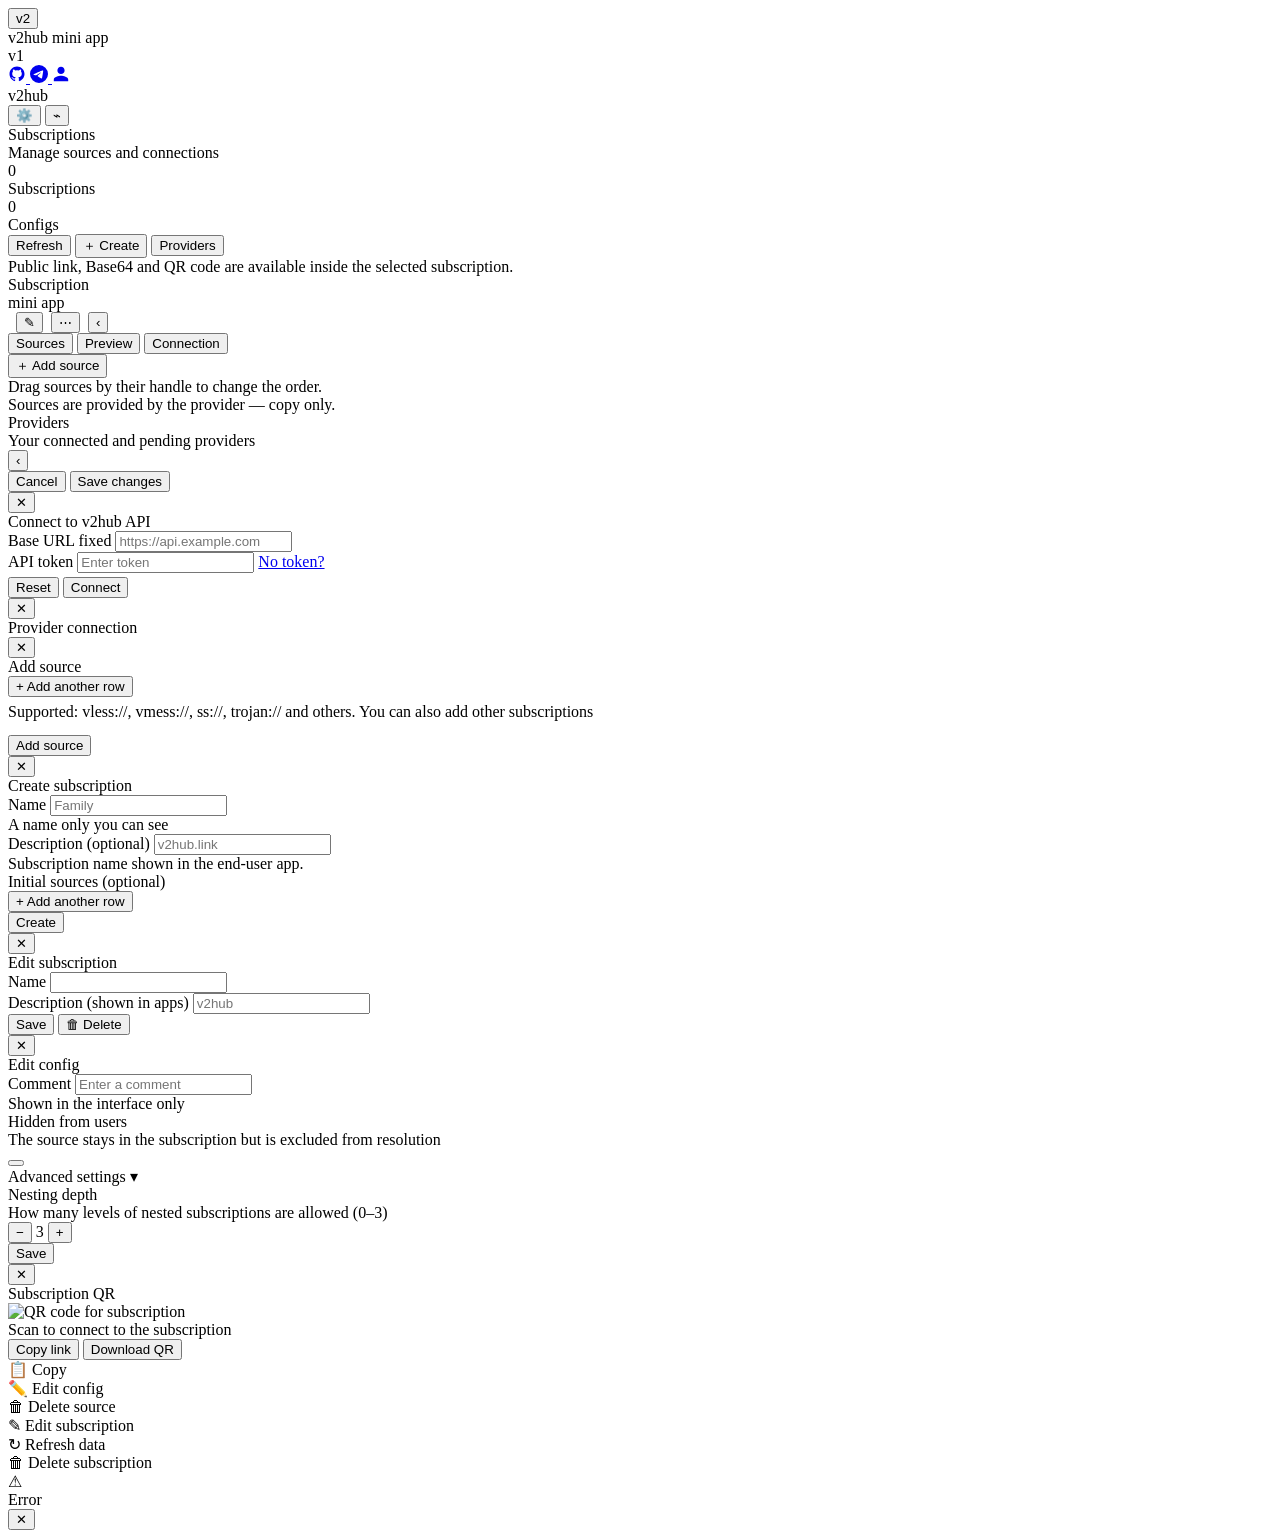
==== commit 499e1daf: "feat(i18n): add multilingual UI and RTL support" ====
--- a/frontend/index.html
+++ b/frontend/index.html
@@ -1,5 +1,5 @@
 <!doctype html>
-<html lang="ru">
+<html lang="en">
   <head>
     <meta charset="utf-8" />
     <meta
@@ -20,6 +20,7 @@
     <link rel="stylesheet" href="/static/styles/components-advanced.css" />
     <link rel="stylesheet" href="/static/styles/modals.css" />
     <link rel="stylesheet" href="/static/styles/mobile.css" />
+    <link rel="stylesheet" href="/static/styles/rtl.css" />
     <!-- styles -->
   </head>
 
@@ -44,6 +45,19 @@
         } catch (e) {
           document.body.classList.add("dark-theme");
         }
+        // Apply the saved language direction before first paint so RTL
+        // layouts (Persian) never flash as LTR. The full language
+        // resolution (Telegram / browser / admin default) happens in
+        // scripts/i18n once main.js runs.
+        try {
+          var lang = localStorage.getItem("v2hub_language");
+          if (lang) {
+            document.documentElement.setAttribute("lang", lang);
+            if (/^(fa|ar|he|ur)(-|$)/i.test(lang)) {
+              document.documentElement.setAttribute("dir", "rtl");
+            }
+          }
+        } catch (e) {}
       })();
     </script>
 
@@ -56,8 +70,10 @@
               type="button"
               id="brand-mark-btn"
               onclick="toggleAboutPopup()"
-              title="О приложении"
-              aria-label="О приложении"
+              data-i18n-title="about.title"
+              data-i18n-aria-label="about.title"
+              title="About"
+              aria-label="About"
             >
               v2
             </button>
@@ -90,7 +106,8 @@
                   href="https://t.me/v2hubot"
                   target="_blank"
                   rel="noopener"
-                  title="Telegram бот"
+                  data-i18n-title="about.bot"
+                  title="Telegram bot"
                 >
                   <svg
                     viewBox="0 0 24 24"
@@ -108,7 +125,8 @@
                   href="https://t.me/nestt"
                   target="_blank"
                   rel="noopener"
-                  title="Разработчик"
+                  data-i18n-title="about.developer"
+                  title="Developer"
                 >
                   <svg
                     viewBox="0 0 24 24"
@@ -134,7 +152,8 @@
               class="icon-btn primary"
               type="button"
               onclick="openSettings()"
-              title="Настройки"
+              data-i18n-title="settings.title"
+              title="Settings"
             >
               ⚙️
             </button>
@@ -144,7 +163,7 @@
               class="icon-btn primary"
               type="button"
               onclick="openConnectModal()"
-              title="Подключение"
+              title="Connection"
             >
               ⌁
             </button>
@@ -156,9 +175,11 @@
           <section class="panel screen active" id="screen-list">
             <div class="detail-head">
               <div>
-                <div class="detail-title">Подписки</div>
-                <div class="detail-subtitle">
-                  Управление источниками и подключениями
+                <div class="detail-title" data-i18n="list.title">
+                  Subscriptions
+                </div>
+                <div class="detail-subtitle" data-i18n="list.subtitle">
+                  Manage sources and connections
                 </div>
               </div>
             </div>
@@ -166,11 +187,15 @@
               <div class="stats-row">
                 <div class="stat">
                   <div class="stat-value" id="stat-subs">0</div>
-                  <div class="stat-label">Подписок</div>
+                  <div class="stat-label" data-i18n="list.statSubs">
+                    Subscriptions
+                  </div>
                 </div>
                 <div class="stat">
                   <div class="stat-value" id="stat-sources">0</div>
-                  <div class="stat-label">Конфигов</div>
+                  <div class="stat-label" data-i18n="list.statConfigs">
+                    Configs
+                  </div>
                 </div>
               </div>
               <div class="toolbar">
@@ -178,28 +203,31 @@
                   class="btn btn-secondary"
                   type="button"
                   onclick="reloadAll()"
-                >
-                  Обновить
+                  data-i18n="common.refresh"
+                >
+                  Refresh
                 </button>
                 <button
                   class="btn btn-primary"
                   type="button"
                   onclick="openCreateModal()"
-                >
-                  ＋ Создать
+                  data-i18n="list.create"
+                >
+                  ＋ Create
                 </button>
                 <button
                   class="btn btn-secondary"
                   type="button"
                   onclick="openProviders()"
-                >
-                  Провайдеры
+                  data-i18n="list.providers"
+                >
+                  Providers
                 </button>
               </div>
               <div class="list" id="subs-list"></div>
-              <div class="connect-banner">
-                Публичная ссылка, Base64 и QR-код доступны внутри выбранной
-                подписки.
+              <div class="connect-banner" data-i18n="list.banner">
+                Public link, Base64 and QR code are available inside the
+                selected subscription.
               </div>
             </div>
           </section>
@@ -209,7 +237,13 @@
             <div class="editor-shell">
               <div class="detail-head">
                 <div style="min-width: 0; flex: 1">
-                  <div class="detail-title" id="editor-title">Подписка</div>
+                  <div
+                    class="detail-title"
+                    id="editor-title"
+                    data-i18n="editor.defaultTitle"
+                  >
+                    Subscription
+                  </div>
                   <div class="detail-subtitle" id="editor-subtitle">
                     mini app
                   </div>
@@ -227,7 +261,8 @@
                     id="editor-provider-badge"
                     role="button"
                     tabindex="0"
-                    title="Показать статус подключения к провайдеру"
+                    data-i18n-title="editor.providerBadgeTitle"
+                    title="Show provider connection status"
                     onclick="openProviderConnectionModal()"
                     onkeydown="
                       if (event.key === 'Enter' || event.key === ' ') {
@@ -241,7 +276,8 @@
                     type="button"
                     id="edit-sub-btn"
                     onclick="openEditSubModal()"
-                    title="Редактировать"
+                    data-i18n-title="common.edit"
+                    title="Edit"
                   >
                     ✎
                   </button>
@@ -250,7 +286,8 @@
                     type="button"
                     id="editor-menu-btn"
                     onclick="openEditorMenu(event)"
-                    title="Меню"
+                    data-i18n-title="common.menu"
+                    title="Menu"
                   >
                     ⋯
                   </button>
@@ -258,9 +295,10 @@
                     class="icon-btn"
                     type="button"
                     onclick="goBack()"
-                    title="Назад"
+                    data-i18n-title="common.back"
+                    title="Back"
                   >
-                    ‹
+                    <span class="rtl-flip">‹</span>
                   </button>
                 </div>
               </div>
@@ -270,24 +308,27 @@
                   type="button"
                   data-tab="sources"
                   onclick="switchTab('sources')"
-                >
-                  Источники
+                  data-i18n="tab.sources"
+                >
+                  Sources
                 </button>
                 <button
                   class="tab"
                   type="button"
                   data-tab="preview"
                   onclick="switchTab('preview')"
-                >
-                  Предпросмотр
+                  data-i18n="tab.preview"
+                >
+                  Preview
                 </button>
                 <button
                   class="tab tab-primary"
                   type="button"
                   data-tab="export"
                   onclick="switchTab('export')"
-                >
-                  Подключение
+                  data-i18n="tab.export"
+                >
+                  Connection
                 </button>
               </div>
               <div class="content tab-content" id="tab-sources">
@@ -297,20 +338,33 @@
                     type="button"
                     id="add-source-btn"
                     onclick="openAddSourceModal()"
+                    data-i18n="sources.add"
                   >
-                    ＋ Добавить источник
+                    ＋ Add source
                   </button>
-                  <div class="hint" id="sources-reorder-hint">
-                    Перетаскивай источники за ручку слева, чтобы менять порядок.
+                  <div
+                    class="hint"
+                    id="sources-reorder-hint"
+                    data-i18n="sources.reorderHint"
+                  >
+                    Drag sources by their handle to change the order.
                   </div>
-                  <div class="hint hidden" id="sources-readonly-hint">
-                    Источники предоставлены провайдером — доступно только
-                    копирование.
+                  <div
+                    class="hint hidden"
+                    id="sources-readonly-hint"
+                    data-i18n="sources.readonlyHint"
+                  >
+                    Sources are provided by the provider — copy only.
                   </div>
                 </div>
                 <div class="sources-list" id="sources-list"></div>
-                <div class="drag-hint" id="drag-hint" style="display: none">
-                  Перетащите источник для изменения порядка
+                <div
+                  class="drag-hint"
+                  id="drag-hint"
+                  style="display: none"
+                  data-i18n="sources.dragHint"
+                >
+                  Drag a source to change its order
                 </div>
               </div>
               <div
@@ -329,9 +383,11 @@
               >
                 <div class="export-grid">
                   <div class="export-block">
-                    <div class="export-label">Ссылка на подключение</div>
-                    <div class="export-desc">
-                      Скопируйте ссылку и вставьте в v2ray/v2bot/etc.
+                    <div class="export-label" data-i18n="export.linkLabel">
+                      Connection link
+                    </div>
+                    <div class="export-desc" data-i18n="export.linkDesc">
+                      Copy the link and paste it into v2ray/v2bot/etc.
                     </div>
                     <div class="export-box">
                       <div class="export-value" id="export-url">—</div>
@@ -362,22 +418,25 @@
                       class="btn btn-secondary"
                       type="button"
                       onclick="copyExportUrl()"
+                      data-i18n="export.copyLink"
                     >
-                      Копировать ссылку
+                      Copy link
                     </button>
                     <button
                       class="btn btn-primary"
                       type="button"
                       onclick="openQrModal()"
+                      data-i18n="export.qr"
                     >
-                      QR подписки
+                      Subscription QR
                     </button>
                     <button
                       class="btn btn-secondary"
                       type="button"
                       onclick="downloadBundle()"
+                      data-i18n="export.saveFile"
                     >
-                      Сохранить в файл
+                      Save to file
                     </button>
                   </div>
                 </div>
@@ -389,18 +448,21 @@
           <section class="panel screen" id="screen-providers">
             <div class="detail-head">
               <div>
-                <div class="detail-title">Провайдеры</div>
-                <div class="detail-subtitle">
-                  Ваши подключённые и ожидающие подтверждения провайдеры
+                <div class="detail-title" data-i18n="list.providers">
+                  Providers
+                </div>
+                <div class="detail-subtitle" data-i18n="providers.subtitle">
+                  Your connected and pending providers
                 </div>
               </div>
               <button
                 class="icon-btn"
                 type="button"
                 onclick="goBackToList()"
-                title="Назад"
+                data-i18n-title="common.back"
+                title="Back"
               >
-                ‹
+                <span class="rtl-flip">‹</span>
               </button>
             </div>
 
@@ -418,11 +480,17 @@
         class="btn btn-secondary"
         type="button"
         onclick="discardChanges()"
+        data-i18n="savebar.discard"
       >
-        Отменить
+        Cancel
       </button>
-      <button class="btn btn-primary" type="button" onclick="saveChanges()">
-        Сохранить изменения
+      <button
+        class="btn btn-primary"
+        type="button"
+        onclick="saveChanges()"
+        data-i18n="savebar.save"
+      >
+        Save changes
       </button>
     </div>
 
@@ -437,12 +505,17 @@
         >
           ✕
         </button>
-        <div class="modal-title">Подключение к v2hub API</div>
+        <div class="modal-title" data-i18n="connect.modalTitle">
+          Connect to v2hub API
+        </div>
         <div class="input-group" id="url-input-group">
           <label class="input-label">
             Base URL
-            <span class="fixed-badge hidden" id="url-fixed-badge"
-              >зафиксировано</span
+            <span
+              class="fixed-badge hidden"
+              id="url-fixed-badge"
+              data-i18n="connect.fixed"
+              >fixed</span
             >
           </label>
           <input
@@ -454,12 +527,13 @@
           />
         </div>
         <div class="input-group">
-          <label class="input-label">API токен</label>
+          <label class="input-label" data-i18n="connect.token">API token</label>
           <input
             class="input-field"
             id="connect-api-token"
             type="password"
-            placeholder="Введите токен"
+            data-i18n-placeholder="connect.tokenPlaceholder"
+            placeholder="Enter token"
             autocomplete="off"
           />
           <a
@@ -467,15 +541,26 @@
             href="https://t.me/v2hubot?start=token"
             target="_blank"
             rel="noopener"
-            >Нет токена?</a
+            data-i18n="connect.noToken"
+            >No token?</a
           >
         </div>
         <div class="modal-footer" style="margin-top: 4px">
-          <button class="btn btn-ghost" type="button" onclick="disconnect()">
-            Сбросить
+          <button
+            class="btn btn-ghost"
+            type="button"
+            onclick="disconnect()"
+            data-i18n="connect.reset"
+          >
+            Reset
           </button>
-          <button class="btn btn-primary" type="button" onclick="connect()">
-            Подключиться
+          <button
+            class="btn btn-primary"
+            type="button"
+            onclick="connect()"
+            data-i18n="connect.connect"
+          >
+            Connect
           </button>
         </div>
       </div>
@@ -492,7 +577,9 @@
         >
           ✕
         </button>
-        <div class="modal-title">Подключение к провайдеру</div>
+        <div class="modal-title" data-i18n="providerConn.modalTitle">
+          Provider connection
+        </div>
         <div id="provider-connection-body"></div>
       </div>
     </div>
@@ -508,17 +595,26 @@
         >
           ✕
         </button>
-        <div class="modal-title">Добавить источник</div>
+        <div class="modal-title" data-i18n="addSource.title">Add source</div>
 
         <div class="source-row-list" id="add-source-rows"></div>
 
-        <button class="add-row-btn" type="button" onclick="addSourceRow()">
-          + Добавить ещё строку
-        </button>
-
-        <div class="input-hint" style="margin-top: 6px; margin-bottom: 14px">
-          Поддерживаются: vless://, vmess://, ss://, trojan:// и другие. Также
-          можно добавить другие подписки
+        <button
+          class="add-row-btn"
+          type="button"
+          onclick="addSourceRow()"
+          data-i18n="addSource.addRow"
+        >
+          + Add another row
+        </button>
+
+        <div
+          class="input-hint"
+          style="margin-top: 6px; margin-bottom: 14px"
+          data-i18n="addSource.hint"
+        >
+          Supported: vless://, vmess://, ss://, trojan:// and others. You can
+          also add other subscriptions
         </div>
 
         <button
@@ -526,7 +622,8 @@
           type="button"
           onclick="addSource()"
         >
-          Добавить источник<span id="add-source-count"></span>
+          <span data-i18n="addSource.submit">Add source</span
+          ><span id="add-source-count"></span>
         </button>
       </div>
     </div>
@@ -542,9 +639,11 @@
         >
           ✕
         </button>
-        <div class="modal-title">Создать подписку</div>
+        <div class="modal-title" data-i18n="create.title">
+          Create subscription
+        </div>
         <div class="input-group">
-          <label class="input-label">Название</label>
+          <label class="input-label" data-i18n="common.name">Name</label>
           <input
             class="input-field"
             id="create-name"
@@ -553,10 +652,14 @@
             maxlength="64"
             autocomplete="off"
           />
-          <div class="input-hint">Имя, которое видите только вы</div>
+          <div class="input-hint" data-i18n="create.nameHint">
+            A name only you can see
+          </div>
         </div>
         <div class="input-group">
-          <label class="input-label">Описание (необязательно)</label>
+          <label class="input-label" data-i18n="create.desc"
+            >Description (optional)</label
+          >
           <input
             class="input-field"
             id="create-desc"
@@ -565,20 +668,23 @@
             maxlength="255"
             autocomplete="off"
           />
-          <div class="input-hint">
-            Название подписки, которое будет отображаться в конечном приложении.
+          <div class="input-hint" data-i18n="create.descHint">
+            Subscription name shown in the end-user app.
           </div>
         </div>
 
         <div class="input-group">
-          <label class="input-label">Начальные источники (необязательно)</label>
+          <label class="input-label" data-i18n="create.initial"
+            >Initial sources (optional)</label
+          >
           <div class="source-row-list" id="create-source-rows"></div>
           <button
             class="add-row-btn"
             type="button"
             onclick="addCreateSourceRow()"
-          >
-            + Добавить ещё строку
+            data-i18n="addSource.addRow"
+          >
+            + Add another row
           </button>
         </div>
 
@@ -586,8 +692,9 @@
           class="btn btn-primary btn-full"
           type="button"
           onclick="createSubscription()"
-        >
-          Создать
+          data-i18n="create.submit"
+        >
+          Create
         </button>
       </div>
     </div>
@@ -605,10 +712,10 @@
           ✕
         </button>
 
-        <div class="modal-title">Редактировать подписку</div>
+        <div class="modal-title" data-i18n="edit.title">Edit subscription</div>
 
         <div class="input-group">
-          <label class="input-label">Название</label>
+          <label class="input-label" data-i18n="common.name">Name</label>
           <input
             class="input-field"
             id="edit-sub-name"
@@ -619,7 +726,9 @@
         </div>
 
         <div class="input-group">
-          <label class="input-label">Описание (видно в приложениях)</label>
+          <label class="input-label" data-i18n="edit.desc"
+            >Description (shown in apps)</label
+          >
           <input
             class="input-field"
             id="edit-sub-desc"
@@ -631,8 +740,13 @@
         </div>
 
         <div class="modal-footer">
-          <button class="btn btn-primary" type="button" onclick="saveSubEdit()">
-            Сохранить
+          <button
+            class="btn btn-primary"
+            type="button"
+            onclick="saveSubEdit()"
+            data-i18n="common.save"
+          >
+            Save
           </button>
 
           <button
@@ -640,7 +754,7 @@
             type="button"
             onclick="deleteSubConfirm()"
           >
-            🗑 Удалить
+            🗑 <span data-i18n="common.delete">Delete</span>
           </button>
         </div>
       </div>
@@ -659,12 +773,18 @@
           ✕
         </button>
 
-        <div class="modal-title" id="source-settings-title">
-          Редактировать конфиг
+        <div
+          class="modal-title"
+          id="source-settings-title"
+          data-i18n="sourceEdit.title"
+        >
+          Edit config
         </div>
 
         <div class="input-group" id="source-comment-group">
-          <label class="input-label">Комментарий</label>
+          <label class="input-label" data-i18n="sourceEdit.comment"
+            >Comment</label
+          >
 
           <input
             class="input-field"
@@ -672,19 +792,27 @@
             type="text"
             maxlength="255"
             autocomplete="off"
-            placeholder="Введите комментарий"
+            data-i18n-placeholder="sourceEdit.commentPlaceholder"
+            placeholder="Enter a comment"
           />
 
-          <div class="input-hint" id="source-comment-hint">
-            Отображается только в интерфейсе
+          <div
+            class="input-hint"
+            id="source-comment-hint"
+            data-i18n="sourceEdit.commentHint"
+          >
+            Shown in the interface only
           </div>
         </div>
 
         <div class="setting-row">
           <div class="setting-row-text">
-            <div class="setting-row-title">Скрыт от пользователей</div>
-            <div class="setting-row-hint">
-              Источник останется в подписке, но не попадёт в резолв
+            <div class="setting-row-title" data-i18n="sourceEdit.hidden">
+              Hidden from users
+            </div>
+            <div class="setting-row-hint" data-i18n="sourceEdit.hiddenHint">
+              The source stays in the subscription but is excluded from
+              resolution
             </div>
           </div>
           <button
@@ -702,7 +830,7 @@
           id="source-advanced-toggle"
           onclick="toggleSourceAdvanced()"
         >
-          <span>Расширенные настройки</span>
+          <span data-i18n="advanced.title">Advanced settings</span>
           <span class="advanced-toggle-chevron">▾</span>
         </div>
 
@@ -710,9 +838,11 @@
           <div class="advanced-body-inner">
             <div class="setting-row">
               <div class="setting-row-text">
-                <div class="setting-row-title">Глубина вложенности</div>
-                <div class="setting-row-hint">
-                  Сколько уровней вложенных подписок разрешено (0–3)
+                <div class="setting-row-title" data-i18n="sourceEdit.depth">
+                  Nesting depth
+                </div>
+                <div class="setting-row-hint" data-i18n="sourceEdit.depthHint">
+                  How many levels of nested subscriptions are allowed (0–3)
                 </div>
               </div>
               <div class="depth-stepper">
@@ -744,8 +874,9 @@
           class="btn btn-primary btn-full"
           type="button"
           onclick="saveSourceComment()"
-        >
-          Сохранить
+          data-i18n="common.save"
+        >
+          Save
         </button>
       </div>
     </div>
@@ -763,7 +894,7 @@
           ✕
         </button>
 
-        <div class="modal-title">QR подписки</div>
+        <div class="modal-title" data-i18n="export.qr">Subscription QR</div>
 
         <div class="qr-card">
           <div class="qr-card-inner">
@@ -773,7 +904,9 @@
               class="qr-image"
             />
           </div>
-          <div class="qr-caption">Отсканируйте для подключения к подписке</div>
+          <div class="qr-caption" data-i18n="qr.caption">
+            Scan to connect to the subscription
+          </div>
         </div>
 
         <div class="modal-footer">
@@ -781,12 +914,18 @@
             class="btn btn-secondary"
             type="button"
             onclick="copyExportUrl()"
-          >
-            Копировать ссылку
+            data-i18n="export.copyLink"
+          >
+            Copy link
           </button>
 
-          <button class="btn btn-primary" type="button" onclick="downloadQr()">
-            Скачать QR
+          <button
+            class="btn btn-primary"
+            type="button"
+            onclick="downloadQr()"
+            data-i18n="qr.download"
+          >
+            Download QR
           </button>
         </div>
       </div>
@@ -795,7 +934,7 @@
     <!-- Context Menus -->
     <div class="ctx-menu" id="ctx-menu">
       <div class="ctx-menu-item" onclick="copySourceFromCtx()">
-        📋 Копировать
+        📋 <span data-i18n="ctx.copy">Copy</span>
       </div>
 
       <div
@@ -803,11 +942,14 @@
         id="ctx-edit-comment"
         onclick="editSourceCommentFromCtx()"
       >
-        ✏️ <span id="ctx-edit-comment-label">Редактировать конфиг</span>
+        ✏️
+        <span id="ctx-edit-comment-label" data-i18n="sourceEdit.title"
+          >Edit config</span
+        >
       </div>
 
       <div class="ctx-menu-item" onclick="deleteSourceFromCtx()">
-        🗑 Удалить источник
+        🗑 <span data-i18n="ctx.deleteSource">Delete source</span>
       </div>
     </div>
 
@@ -820,7 +962,7 @@
           closeEditorMenu();
         "
       >
-        ✎ Редактировать подписку
+        ✎ <span data-i18n="editorMenu.edit">Edit subscription</span>
       </div>
       <div
         class="editor-menu-item"
@@ -829,7 +971,7 @@
           closeEditorMenu();
         "
       >
-        ↻ Обновить данные
+        ↻ <span data-i18n="editorMenu.refresh">Refresh data</span>
       </div>
       <div class="editor-divider" id="editor-menu-danger-divider"></div>
       <div
@@ -840,7 +982,7 @@
           closeEditorMenu();
         "
       >
-        🗑 Удалить подписку
+        🗑 <span data-i18n="editorMenu.delete">Delete subscription</span>
       </div>
     </div>
 
@@ -857,7 +999,13 @@
       <div class="error-notification-inner">
         <div class="error-notification-icon" id="error-icon">⚠</div>
         <div class="error-notification-body">
-          <div class="error-notification-title" id="error-title">Ошибка</div>
+          <div
+            class="error-notification-title"
+            id="error-title"
+            data-i18n="error.title"
+          >
+            Error
+          </div>
           <div class="error-notification-message" id="error-message"></div>
           <div class="error-notification-hint" id="error-hint"></div>
         </div>
@@ -869,7 +1017,8 @@
               .getElementById('error-notification')
               .classList.remove('show')
           "
-          aria-label="Закрыть"
+          data-i18n-aria-label="common.close"
+          aria-label="Close"
         >
           ✕
         </button>
